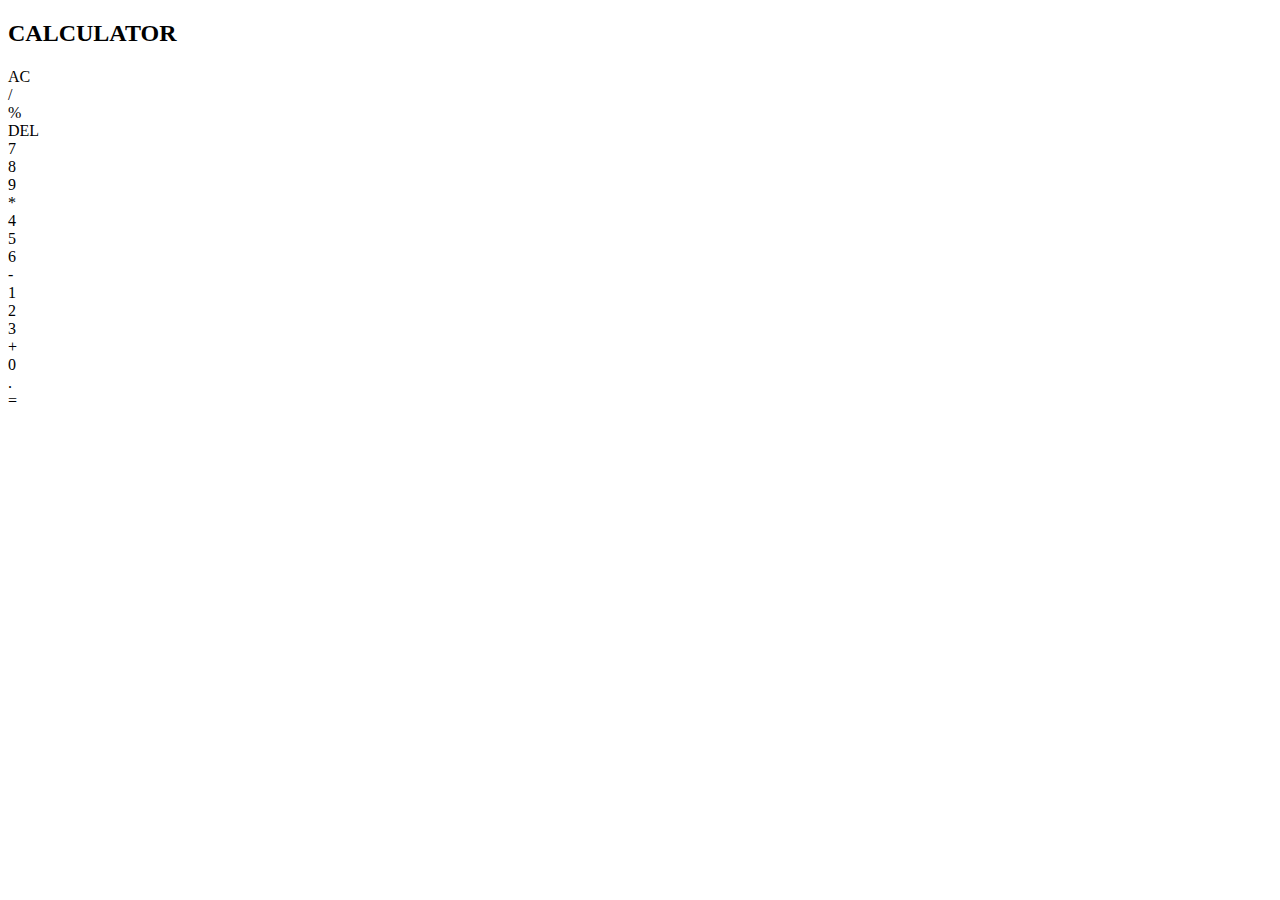
==== Calculator/index.html @ 6de81a01 "Task one Completed" ====
<!DOCTYPE html>
<html lang="en">
<head>
    <meta charset="UTF-8">
    <meta http-equiv="X-UA-Compatible" content="IE=edge">
    <meta name="viewport" content="width=device-width, initial-scale=1.0">
    <title>Calculator | Balaharisankar</title>
    <link rel="stylesheet" href="/style.css" type="text/css">
</head>
<body>
    <div class="container">
        <div class="display-container">
            <h2>CALCULATOR</h2>
            <h4 id="info"></h4>
            <h1 id="result"></h1>
        </div>
        <div class="button-container">
            <div id="allclear">
                AC
            </div>
            <div id="divide">
                /
            </div>
            <div id="percentage">
                %
            </div>
            <div id="del">
                DEL
            </div>
            <div id="seven">
                7
            </div>
            <div id="eight">
                8
            </div>
            <div id="nine">
                9       
            </div>
            <div id="multiple">
                *
            </div>
            <div id="four">
                4
            </div>
            <div id="five">
                5
            </div>
            <div id="six">
                6
            </div>
            <div id="minus">
                -
            </div>
            <div id="one">
                1
            </div>
            <div id="two">
                2
            </div>
            <div id="three">
                3
            </div>
            <div id="plus">
                +
            </div>
            <div id="zero">
                0
            </div>
            <div id="dot">
                .
            </div>
            <div id="equal">
                =
            </div>
        </div>
    </div>
    <script src="./script.js"></script>
</body>
</html>
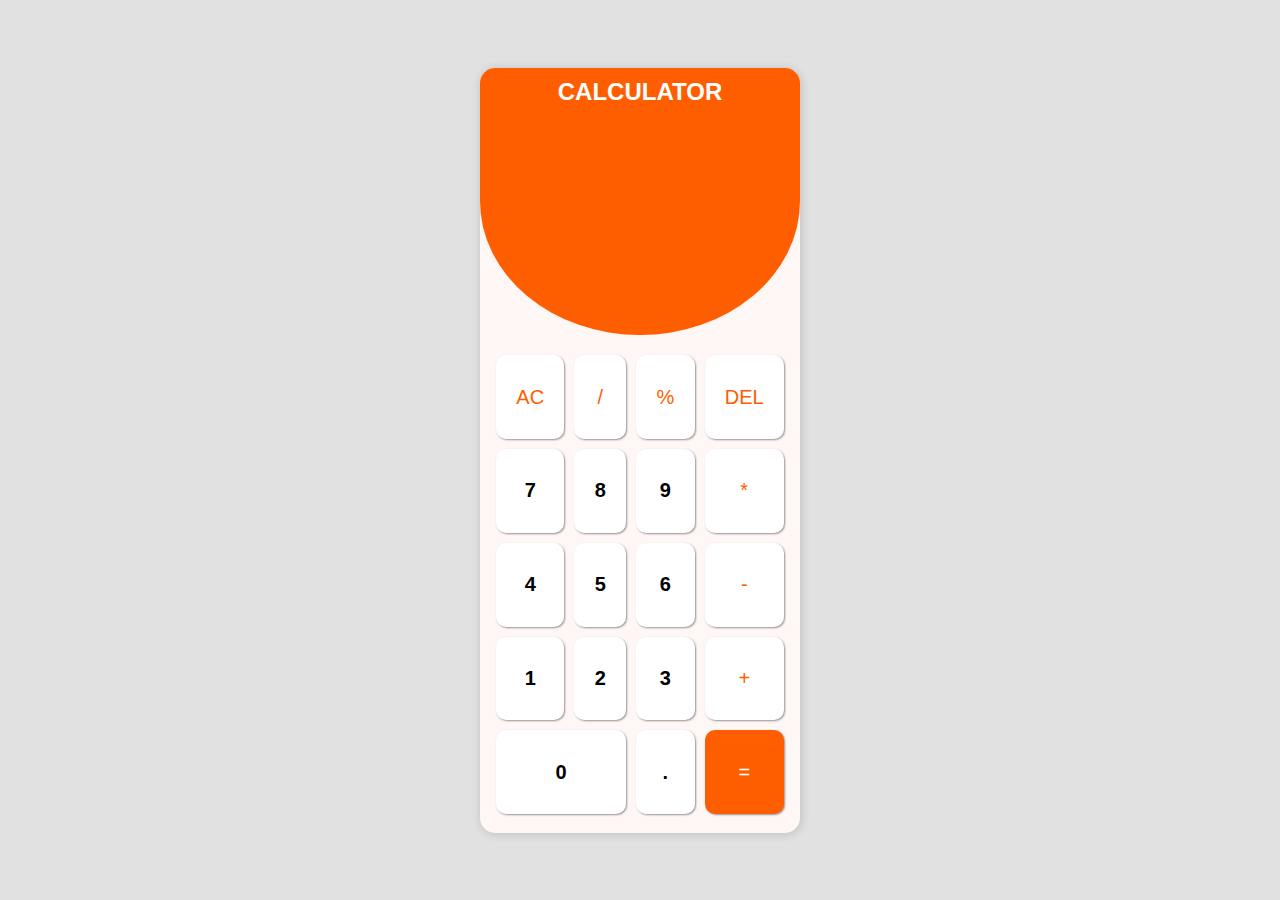
==== commit fd9a7aa0: "task 3 completed" ====
--- a/Calculator/index.html
+++ b/Calculator/index.html
@@ -5,7 +5,7 @@
     <meta http-equiv="X-UA-Compatible" content="IE=edge">
     <meta name="viewport" content="width=device-width, initial-scale=1.0">
     <title>Calculator | Balaharisankar</title>
-    <link rel="stylesheet" href="/style.css" type="text/css">
+    <link rel="stylesheet" href="./style.css" type="text/css">
 </head>
 <body>
     <div class="container">
--- a/Calculator/style.css
+++ b/Calculator/style.css
@@ -0,0 +1,79 @@
+body{
+    width: 100vw;
+    height: 100vh;
+    margin: 0;
+    background-color: #e1e1e1;
+    display: flex;
+    justify-content: center;
+    align-items: center;
+    user-select: none;
+}
+.container{
+    width: 320px;
+    height: 85%;
+    background-color: rgb(255, 246, 246);
+    border-radius: 15px;
+    box-shadow: 1px 1px 10px #00000029;
+    overflow: hidden;
+}
+.display-container{
+    width: 100%;
+    height: 35%;
+    /* background-color: #f25657; */
+    background-color: rgb(255, 94, 0);
+    border-bottom-left-radius: 50%;
+    border-bottom-right-radius: 50%;
+}
+.display-container>h2,.display-container>h4{
+    margin: 0;
+    font-family: 'Segoe UI', Tahoma, Geneva, Verdana, sans-serif;
+    color: white;
+    text-align: center;
+    padding-top: 10px;
+}
+#info{
+    width: 100%;
+    overflow: hidden;
+    margin-top: 30px;
+}
+#result{
+    text-align: center;
+    font-family: 'Segoe UI', Tahoma, Geneva, Verdana, sans-serif;
+    color: white;
+}
+.button-container{
+    width: 90%;
+    height: 60%;
+    display: grid;
+    grid-template-columns: auto auto auto auto;
+    gap: 10px;
+    padding: 10px;
+    margin: auto;
+    margin: 10px auto;
+}
+.button-container>div{
+    background-color: rgb(255, 255, 255);
+    box-shadow: 1px 1px 2px #00000067;
+    display: flex;
+    justify-content: center;
+    align-items: center;
+    border-radius: 10px;
+    font-size: 20px;
+    font-weight: 500;
+    font-family: 'Segoe UI', Tahoma, Geneva, Verdana, sans-serif;
+    cursor: pointer;
+}
+#zero{
+    grid-column-start: 1;
+    grid-column-end: 3;
+}
+#allclear,#divide,#percentage,#del,#multiple,#minus,#plus{
+    color: rgb(255, 94, 0);
+}
+#equal{
+    background-color: rgb(255, 94, 0);
+    color: white;
+}
+#one,#two,#three,#four,#five,#six,#seven,#eight,#nine,#zero,#dot{
+    font-weight: 700;
+}